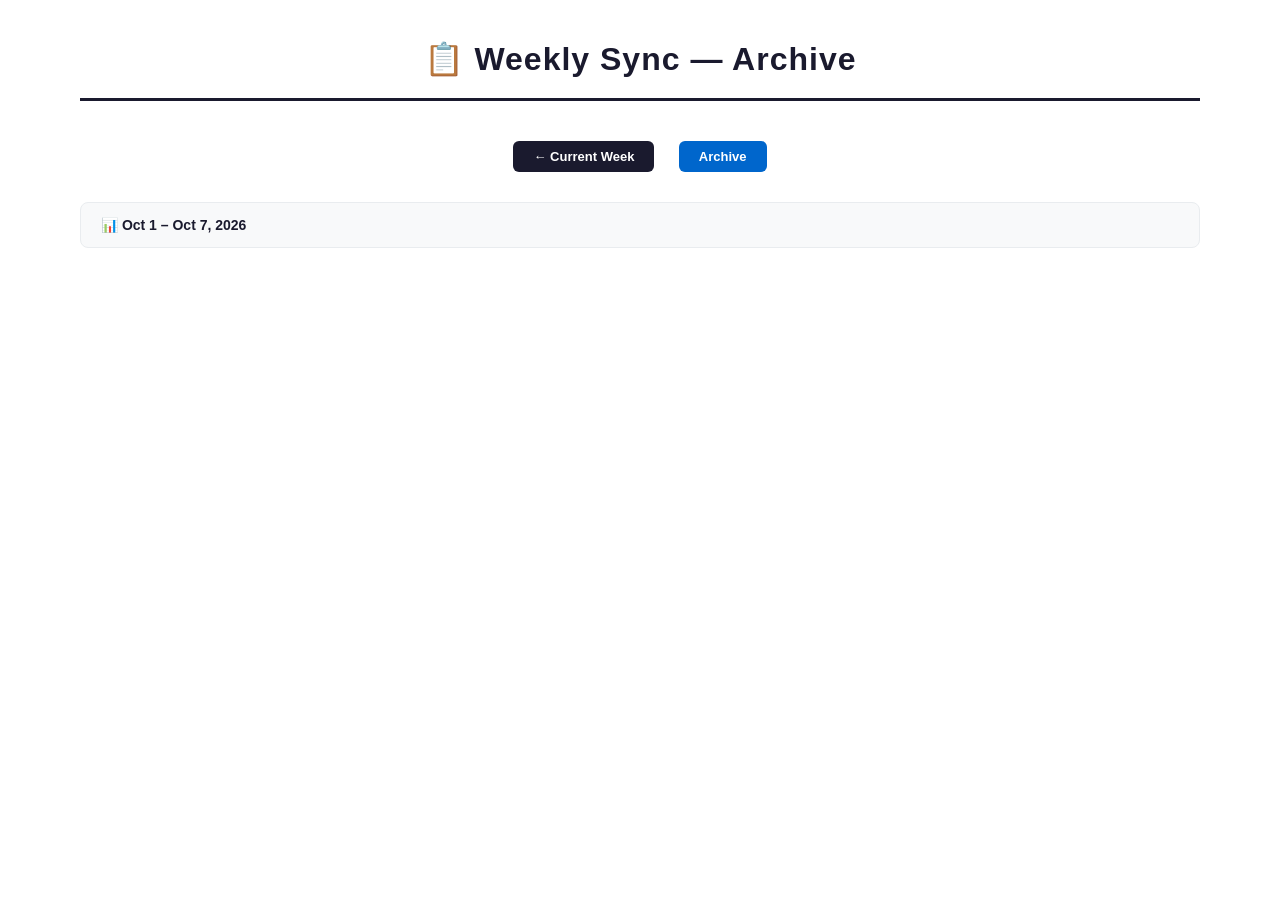
==== archive/index.html @ fe40fe95 "initial setup" ====
<!DOCTYPE html>
<html lang="en">
<head>
<meta charset="UTF-8">
<meta name="viewport" content="width=device-width, initial-scale=1.0">
<title>Weekly Sync — Archive</title>
<link rel="stylesheet" href="../style.css">
</head>
<body>

<div class="page-header">
  <h1>📋 Weekly Sync — Archive</h1>
</div>

<div class="nav-bar">
  <a href="../index.html">← Current Week</a>
  <a href="index.html" class="active">Archive</a>
</div>

<ul class="archive-list">
  <li><a href="2026-10-07.html">📊 Oct 1 – Oct 7, 2026</a></li>
  <!-- ✏️ ADD NEW ARCHIVE LINKS ABOVE THIS LINE (newest first) -->
</ul>

</body>
</html>
---- style.css ----
* { margin: 0; padding: 0; box-sizing: border-box; }
body { font-family: 'Segoe UI', Tahoma, Geneva, Verdana, sans-serif; background: #fff; color: #1a1a2e; padding: 40px; max-width: 1200px; margin: 0 auto; }

.page-header { text-align: center; margin-bottom: 40px; border-bottom: 3px solid #1a1a2e; padding-bottom: 20px; }
.page-header h1 { font-size: 32px; font-weight: 700; letter-spacing: 1px; }
.page-header .date { font-size: 16px; color: #666; margin-top: 6px; }

.nav-bar { text-align: center; margin-bottom: 30px; }
.nav-bar a { display: inline-block; margin: 0 10px; padding: 8px 20px; background: #1a1a2e; color: #fff; text-decoration: none; border-radius: 6px; font-size: 13px; font-weight: 600; }
.nav-bar a:hover { background: #0066cc; }
.nav-bar a.active { background: #0066cc; }

.section-divider { text-align: center; margin: 50px 0 30px 0; border-bottom: 3px solid #1a1a2e; padding-bottom: 16px; }
.section-divider h2 { font-size: 24px; font-weight: 700; letter-spacing: 1px; }
.section-divider .sub { font-size: 14px; color: #666; margin-top: 4px; }

.section { margin-bottom: 40px; page-break-inside: avoid; }
.section-header { display: flex; align-items: center; gap: 12px; margin-bottom: 16px; }
.section-icon { font-size: 24px; }
.section-title { font-size: 22px; font-weight: 700; }
.section-subtitle { font-size: 13px; color: #888; font-weight: 400; }

.sync-section { margin-bottom: 30px; }
.sync-title { font-size: 18px; font-weight: 700; margin-bottom: 12px; padding-bottom: 6px; border-bottom: 2px solid #e9ecef; }
.sync-title.last-week { color: #888; }
.sync-title.this-week { color: #0066cc; }
.sync-title.weekend { color: #7c3aed; }
.sync-title.fb-test { color: #e6a817; }
.sync-list { padding-left: 24px; font-size: 14px; line-height: 2; margin-bottom: 16px; }
.sync-list li { margin-bottom: 2px; }
.sync-list .sub-list { padding-left: 20px; margin-top: 2px; }
.sync-list .sub-list li { font-size: 13px; color: #555; line-height: 1.7; }

.fb-test-container { margin: 16px 0; }
.fb-test-header { font-size: 20px; font-weight: 700; margin-bottom: 16px; }
.fb-test-grid { display: flex; gap: 24px; flex-wrap: wrap; margin-bottom: 20px; }
.fb-test-col { flex: 1; min-width: 300px; }
.fb-test-label { font-size: 14px; font-weight: 700; margin-bottom: 8px; font-style: italic; }

.data-table { width: 100%; border-collapse: collapse; font-size: 12px; margin-bottom: 16px; }
.data-table th { background: #333; color: #fff; padding: 8px 10px; text-align: right; font-size: 11px; font-weight: 600; }
.data-table th:first-child { text-align: left; }
.data-table td { padding: 7px 10px; text-align: right; border-bottom: 1px solid #eee; font-size: 12px; }
.data-table td:first-child { text-align: left; font-weight: 600; }
.data-table tr:hover { background: #f8f9fa; }
.diff-note { color: #0066cc; font-size: 11px; font-style: italic; }
.highlight-pct { background: #e8f0fe; font-weight: 700; }

.kpi-row { display: flex; gap: 16px; margin-bottom: 20px; flex-wrap: wrap; }
.kpi-card { flex: 1; min-width: 140px; background: #f8f9fa; border-radius: 10px; padding: 16px; text-align: center; border: 1px solid #e9ecef; }
.kpi-label { font-size: 11px; text-transform: uppercase; letter-spacing: 1px; color: #888; margin-bottom: 6px; }
.kpi-value { font-size: 24px; font-weight: 700; }
.kpi-sub { font-size: 11px; color: #888; margin-top: 4px; }
.kpi-green { color: #2d9c4a; }
.kpi-red { color: #dc3545; }
.kpi-yellow { color: #e6a817; }
.kpi-blue { color: #0066cc; }

.target-hit { background: #f0faf3; border-color: #2d9c4a; }
.target-miss { background: #fff8f8; border-color: #dc3545; }
.target-close { background: #fffdf0; border-color: #e6a817; }

table { width: 100%; border-collapse: collapse; margin-bottom: 16px; font-size: 13px; }
th { background: #1a1a2e; color: #fff; padding: 10px 12px; text-align: right; font-weight: 600; font-size: 11px; text-transform: uppercase; letter-spacing: 0.5px; }
th:first-child { text-align: left; border-radius: 6px 0 0 0; }
th:last-child { border-radius: 0 6px 0 0; }
td { padding: 10px 12px; text-align: right; border-bottom: 1px solid #eee; }
td:first-child { text-align: left; font-weight: 600; }
tr:hover { background: #f8f9fa; }
.current-week { font-weight: 700; background: #f0f4ff; }

.trend-up { color: #2d9c4a; font-weight: 700; }
.trend-down { color: #dc3545; font-weight: 700; }
.trend-flat { color: #888; }

.auction-table { width: auto; margin: 12px 0; font-size: 12px; }
.auction-table th { background: #444; font-size: 10px; padding: 6px 12px; }
.auction-table td { padding: 5px 12px; font-size: 12px; text-align: center; font-weight: 400; }
.auction-table td:first-child { text-align: left; }
.auction-current { background: #e8f0fe; font-weight: 700; }
.a-up { background: #d4edda; }
.a-down { background: #f8d7da; }
.a-flat { background: #fff3cd; }

.winners-losers { display: flex; gap: 20px; margin-top: 12px; }
.wl-col { flex: 1; }
.wl-title { font-size: 13px; font-weight: 700; margin-bottom: 8px; display: flex; align-items: center; gap: 6px; }
.wl-item { display: flex; justify-content: space-between; padding: 8px 12px; background: #f8f9fa; border-radius: 6px; margin-bottom: 4px; font-size: 12px; }
.wl-item.loser { border-left: 3px solid #dc3545; }
.wl-item.winner { border-left: 3px solid #2d9c4a; }
.wl-name { font-weight: 600; }
.wl-pnl { font-weight: 700; }

.divider { height: 1px; background: #e9ecef; margin: 32px 0; }

.share-label { font-size: 13px; font-weight: 700; margin-bottom: 8px; color: #555; }

.fb-pct-table td { font-size: 12px; padding: 8px 10px; }
.fb-pct-table th { font-size: 10px; padding: 8px 10px; }

.callout { background: #f0f4ff; border-left: 4px solid #0066cc; padding: 12px 16px; border-radius: 0 8px 8px 0; margin: 12px 0; font-size: 13px; }
.callout-warn { background: #fff8f0; border-left-color: #e6a817; }
.callout-good { background: #f0faf3; border-left-color: #2d9c4a; }
.callout-purple { background: #f5f0ff; border-left-color: #7c3aed; }
.callout-gray { background: #f8f9fa; border-left-color: #aaa; }

.manual-note { background: #fffef5; border: 1px dashed #ccc; border-radius: 6px; padding: 10px 14px; margin: 10px 0; font-size: 13px; color: #555; min-height: 20px; }
.manual-note.hidden { display: none; }

.bullet-list { margin: 12px 0; padding-left: 20px; font-size: 13px; line-height: 1.8; }
.bullet-list li { margin-bottom: 4px; }
.bullet-list .highlight { color: #0066cc; font-weight: 600; }

.archive-list { list-style: none; padding: 0; }
.archive-list li { margin-bottom: 8px; }
.archive-list a { display: block; padding: 14px 20px; background: #f8f9fa; border: 1px solid #e9ecef; border-radius: 8px; text-decoration: none; color: #1a1a2e; font-weight: 600; font-size: 14px; }
.archive-list a:hover { background: #e8f0fe; border-color: #0066cc; }

@media print {
  body { padding: 20px; }
  .section { page-break-inside: avoid; }
  .manual-note.hidden { display: none; }
  .nav-bar { display: none; }
}
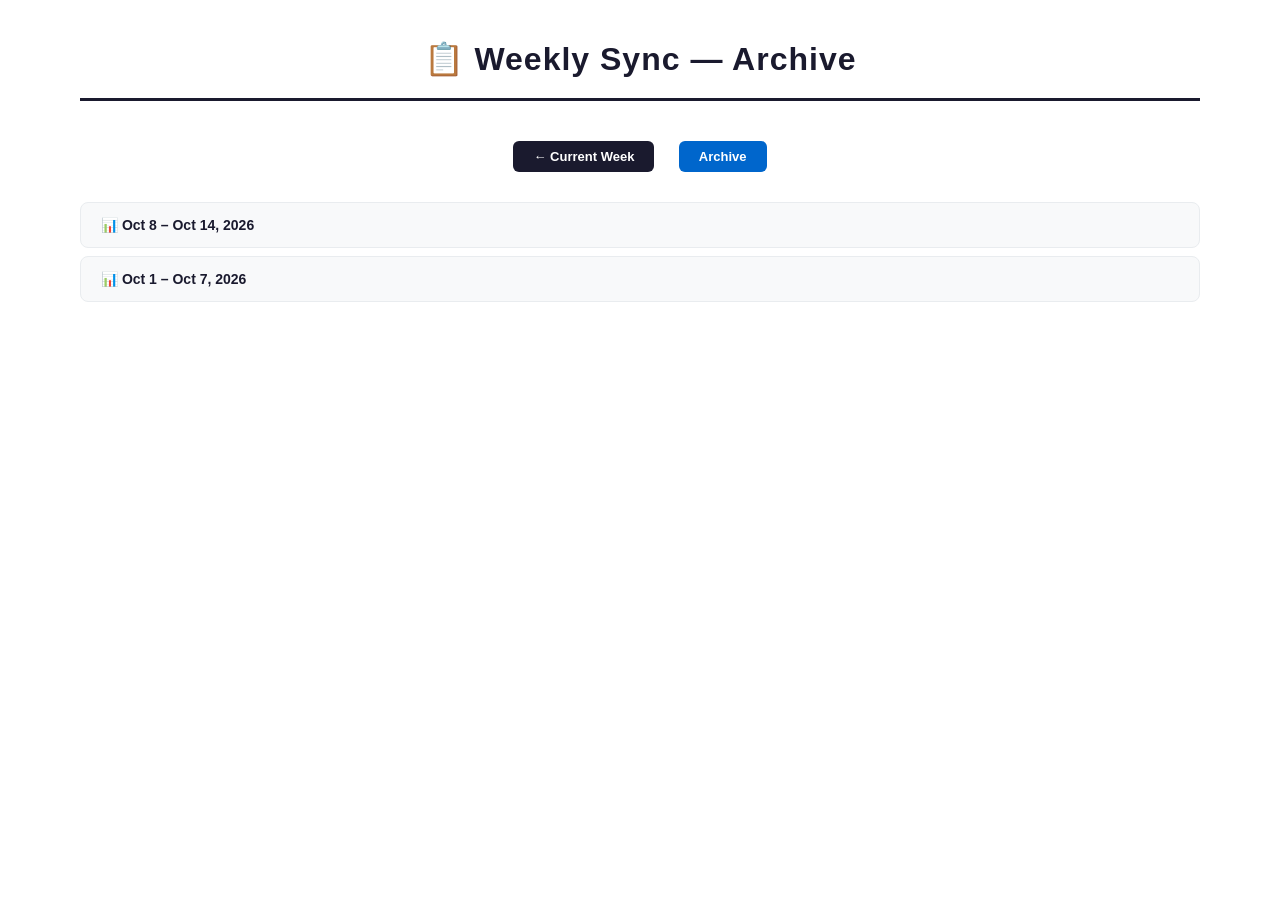
==== commit 970ea587: "update archive index" ====
--- a/archive/index.html
+++ b/archive/index.html
@@ -18,9 +18,10 @@
 </div>
 
 <ul class="archive-list">
+  <li><a href="2026-10-14.html">📊 Oct 8 – Oct 14, 2026</a></li>
   <li><a href="2026-10-07.html">📊 Oct 1 – Oct 7, 2026</a></li>
   <!-- ✏️ ADD NEW ARCHIVE LINKS ABOVE THIS LINE (newest first) -->
 </ul>
 
 </body>
-</html>+</html>
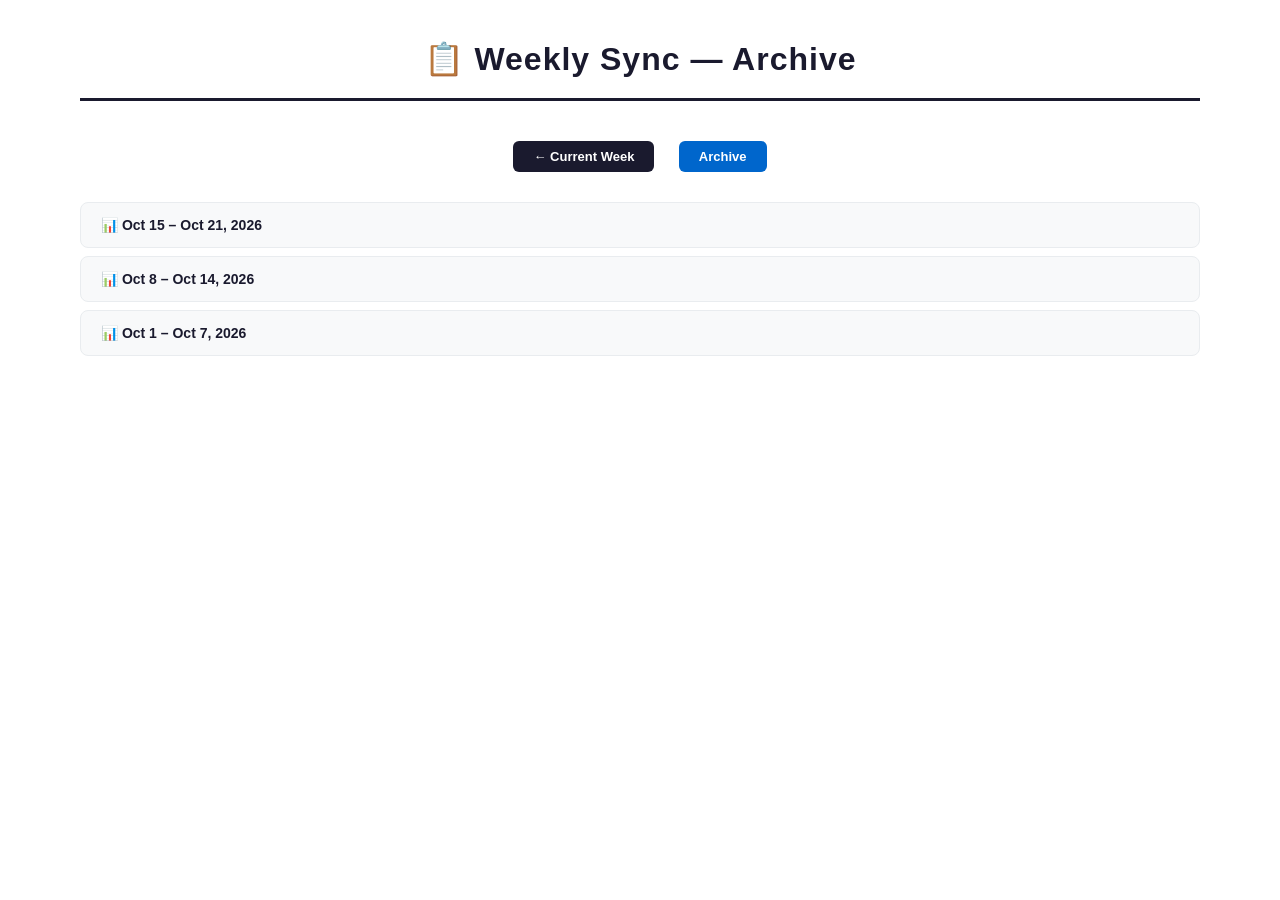
==== commit b9f86bc4: "week of 10/22-10/28" ====
--- a/archive/index.html
+++ b/archive/index.html
@@ -18,6 +18,7 @@
 </div>
 
 <ul class="archive-list">
+  <li><a href="2026-10-21.html">📊 Oct 15 – Oct 21, 2026</a></li>
   <li><a href="2026-10-14.html">📊 Oct 8 – Oct 14, 2026</a></li>
   <li><a href="2026-10-07.html">📊 Oct 1 – Oct 7, 2026</a></li>
   <!-- ✏️ ADD NEW ARCHIVE LINKS ABOVE THIS LINE (newest first) -->
